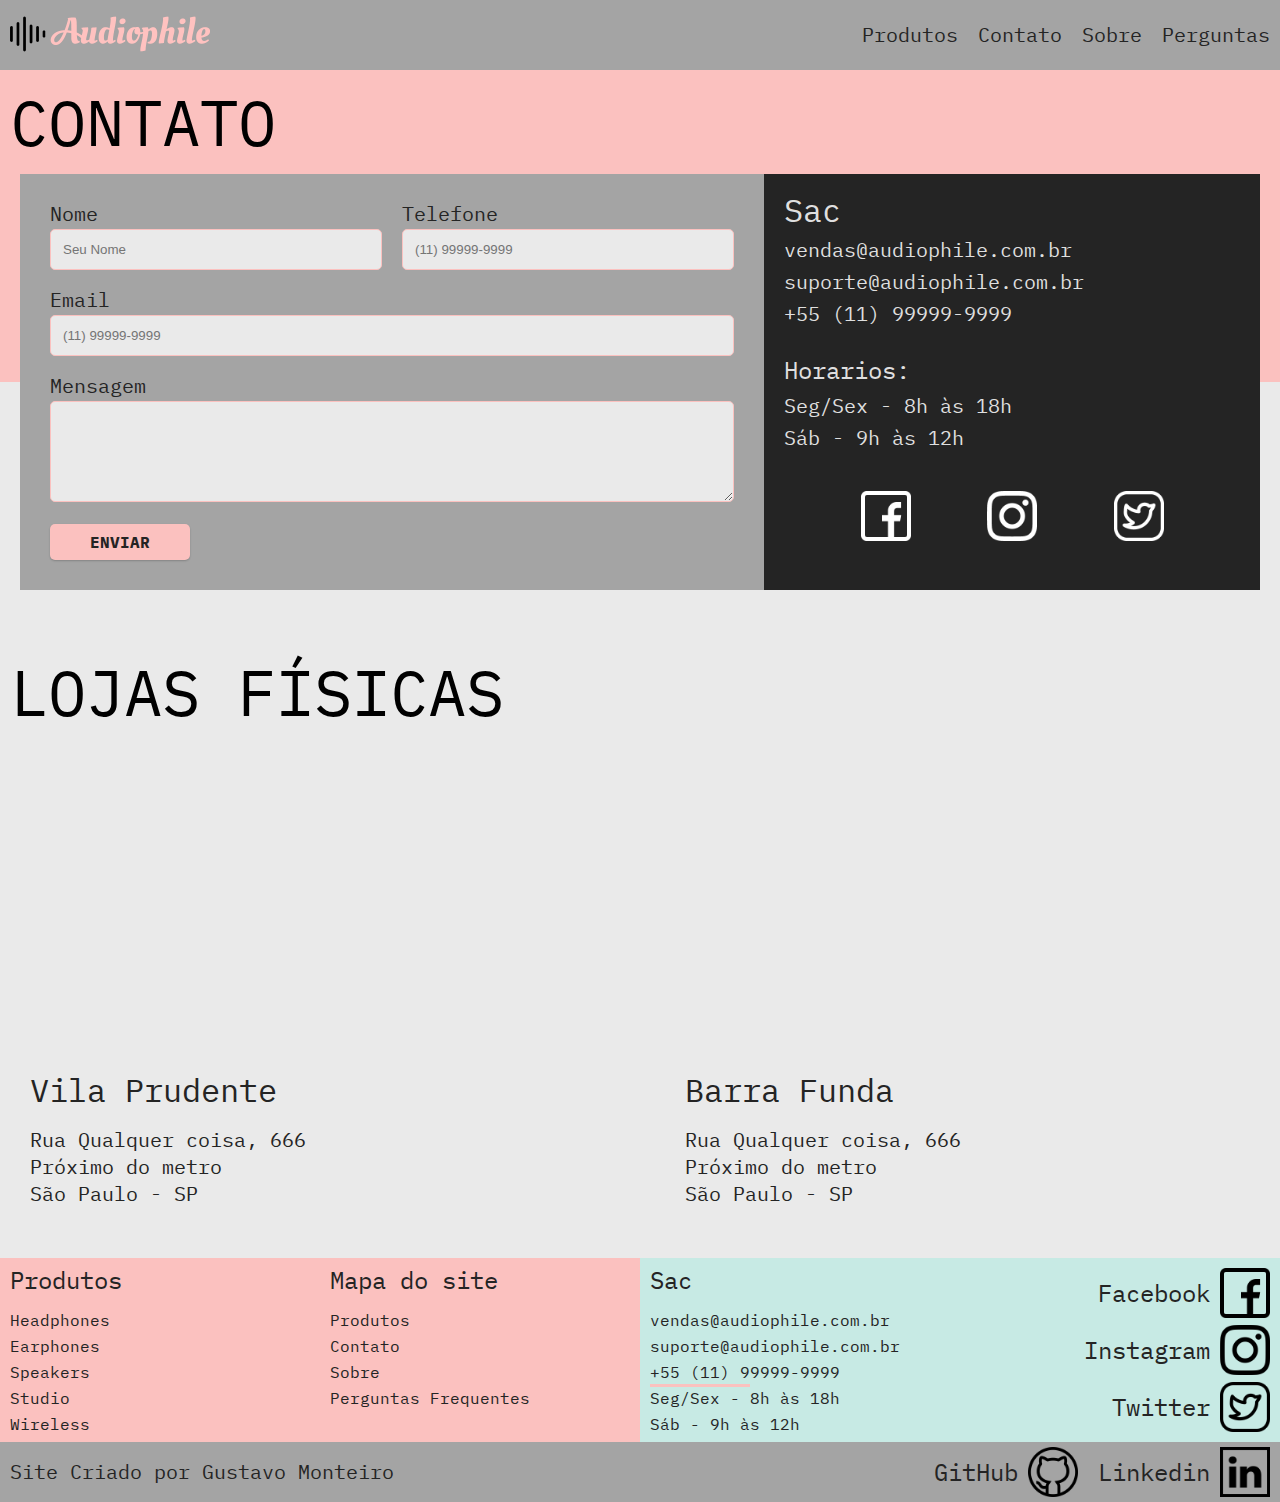
==== contato.html @ 42e64a63 "finalizando html e css" ====
<!DOCTYPE html>
<html lang="pt-br">

<head>
  <meta charset="UTF-8">
  <meta http-equiv="X-UA-Compatible" content="IE=edge">
  <meta name="viewport" content="width=device-width, initial-scale=1.0">
  <title>Audiophile</title>

  <link rel="preconnect" href="https://fonts.googleapis.com">
  <link rel="preconnect" href="https://fonts.gstatic.com" crossorigin>
  <link href="https://fonts.googleapis.com/css2?family=IBM+Plex+Mono:ital,wght@0,200;0,400;0,600;1,200;1,400;1,600&display=swap" rel="stylesheet">

  <link rel="shortcut icon" href="./src/imgs/png/sound-bars.png" type="image/png">
  <link rel="stylesheet" href="./src/css/style.css">



</head>

<body class="bg-color">
  <header class="bg-color-light">
    <div class="container-header nav-flex">
      <picture>
        <a href="./index.html"><img class="logomarca" src="./src/imgs/png/Logo.png" alt="Logo Audiophile"></a>
      </picture>
      <nav>
        <ul class="menu-flex">
          <li class="font-size-xs text-color-dark"><a href="./produtos.html">Produtos</a></li>
          <li class="font-size-xs text-color-dark"><a href="./contato.html">Contato</a></li>
          <li class="font-size-xs text-color-dark"><a href="./sobre.html">Sobre</a></li>
          <li class="font-size-xs text-color-dark"><a href="./perguntas.html">Perguntas</a></li>
        </ul>
      </nav>
    </div>
  </header>

  <main>
    <div class="primary-color">
      <div class="container">
        <h1 class="font-size-xl titulo-pag">Contato</h1>
      </div>
    </div>

    <section class="contato">
      <div class="container contato-grid">
        <div class="form-contato bg-color-light text-color-dark">
          <form class="form-grid" action="">
            <div class="form-nome">
              <label for="nome">Nome</label>
              <input type="text" id="nome" name="nome" placeholder="Seu Nome" required>
            </div>
            <div class="form-telefone">
              <label for="telefone">Telefone</label>
              <input type="number" id="telefone" name="telefone" placeholder="(11) 99999-9999" required>
            </div>
            <div class="form-email">
              <label for="email">Email</label>
              <input type="number" id="email" name="email" placeholder="(11) 99999-9999" required>
            </div>
            <div class="form-mensagem">
              <label for="mensagem">Mensagem</label>
              <textarea name="mensagem" id="mensagem" rows="5"></textarea>
            </div>
            <a class="button button-form" href="">Enviar</a>
          </form>
        </div>


        <div class="sac-contato bg-color-dark">
          <h2 class="font-size-m text-color-light">Sac</h2>
          <ul class="sac-lista font-size-xs text-color-light">
            <li>vendas@audiophile.com.br</li>
            <li>suporte@audiophile.com.br</li>
            <li>+55 (11) 99999-9999</li>
          </ul>
          <h2 class="font-size-s text-color-light sac-horario">Horarios:</h2>
          <ul class="sac-lista font-size-xs text-color-light">
            <li>Seg/Sex - 8h às 18h</li>
            <li>Sáb - 9h às 12h</li>
          </ul>
          <div class="sac-redes">
            <a class="sac-redes-icon" href="">
              <img class="img-redes" src="src/imgs/png/facebook white.png" alt="">
            </a>
            <a class="" href="">
              <img class="img-redes" src="src/imgs/png/instagram white.png" alt="">
            </a>
            <a class="" href="">
              <img class="img-redes" src="src/imgs/png/twitter white.png" alt="">
            </a>
            </ul>
          </div>
        </div>
      </div>
    </section>

    <div class="container">
      <h1 class="font-size-xl titulo-pag">Lojas Físicas</h1>
    </div>

    <section class="local">
      <div class="container local-grid text-color-dark">
        <div class="loja-vila">
          <div class="map-responsive">
            <iframe src="https://www.google.com/maps/embed?pb=!1m18!1m12!1m3!1d7313.197403811612!2d-46.588941000607115!3d-23.58285204309307!2m3!1f0!2f0!3f0!3m2!1i1024!2i768!4f13.1!3m3!1m2!1s0x94ce5c1270a396c9%3A0x3a1e025b790373b8!2sVila%20Prudente!5e0!3m2!1spt-BR!2sbr!4v1652754572648!5m2!1spt-BR!2sbr" width="720" height="300" style="border:0;" allowfullscreen="" loading="lazy" referrerpolicy="no-referrer-when-downgrade"></iframe>
          </div>
          <div class="local-endereco">
            <h2 class="font-size-m">Vila Prudente</h2>
            <span class="font-size-xs">Rua Qualquer coisa, 666</span>
            <span class="font-size-xs">Próximo do metro</span>
            <span class="font-size-xs">São Paulo - SP</span>
          </div>
        </div>

        <div class="loja-barra">
          <div class="map-responsive">
            <iframe src="https://www.google.com/maps/embed?pb=!1m18!1m12!1m3!1d7316.289336439455!2d-46.66990812217961!3d-23.527298593311347!2m3!1f0!2f0!3f0!3m2!1i1024!2i768!4f13.1!3m3!1m2!1s0x94ce5803ffc85a79%3A0xfc31541fa60a201a!2sPalmeiras%20-%20Barra%20Funda!5e0!3m2!1spt-BR!2sbr!4v1652754740655!5m2!1spt-BR!2sbr" width="720" height="300" style="border:0;" allowfullscreen="" loading="lazy" referrerpolicy="no-referrer-when-downgrade"></iframe>
          </div>
          <div class="local-endereco">
            <h2 class="font-size-m">Barra Funda</h2>
            <span class="font-size-xs">Rua Qualquer coisa, 666</span>
            <span class="font-size-xs">Próximo do metro</span>
            <span class="font-size-xs">São Paulo - SP</span>
          </div>
        </div>
      </div>
    </section>

  </main>

  <footer class="footer-color">
    <div class="container footer-flex text-color-dark">
      <div class="footer-div">
        <h3 class="font-size-s">Produtos</h3>
        <ul class="footer-lista font-size-xxs">
          <li><a href="./speakers.html">Headphones</a></li>
          <li><a href="./speakers.html">Earphones</a></li>
          <li><a href="./speakers.html">Speakers</a></li>
          <li><a href="./speakers.html">Studio</a></li>
          <li><a href="./speakers.html">Wireless</a></li>
        </ul>
      </div>
      <div class="footer-div">
        <h3 class="font-size-s">Mapa do site</h3>
        <ul class="footer-lista font-size-xxs">
          <li><a href="./produtos.html">Produtos</a></li>
          <li><a href="./contato.html">Contato</a></li>
          <li><a href="./sobre.html">Sobre</a></li>
          <li><a href="./perguntas.html">Perguntas Frequentes</a></li>
        </ul>
      </div>

      <div class="footer-div">
        <h3 class="font-size-s">Sac</h3>
        <ul class="contato-flex font-size-xxs">
          <li>vendas@audiophile.com.br</li>
          <li>suporte@audiophile.com.br</li>
          <li class="telefone">+55 (11) 99999-9999</li>
          <li>Seg/Sex - 8h às 18h</li>
          <li>Sáb - 9h às 12h</li>
        </ul>
      </div>
      <div class="redes-flex footer-div">
        <div>
          <a class="font-size-s aside-redes-flex" href="">
            <span>Facebook</span>
            <img class="img-redes" src="src/imgs/png/facebook.png" alt="">
          </a>
        </div>
        <div>
          <a class="font-size-s aside-redes-flex" href="">
            <span>Instagram</span>
            <img class="img-redes" src="src/imgs/png/instagram.png" alt="">
          </a>
        </div>
        <div>
          <a class="font-size-s aside-redes-flex" href="">
            <span>Twitter</span>
            <img class="img-redes" src="src/imgs/png/twitter.png" alt="">
          </a>
        </div>
        </ul>
      </div>
    </div>
  </footer>

  <aside class="bg-color-light">
    <div class="container aside-flex text-color-dark">
      <p class="font-size-xs aside-text">Site Criado por Gustavo Monteiro</p>
      <div class="aside-flex-redes">
        <div>
          <a class="font-size-s aside-redes-flex" target="_blank" href="https://github.com/GustavoCMonteiro">
            <span>GitHub</span>
            <img class="img-redes" src="src/imgs/png/github.png" alt="">
          </a>
        </div>
        <div>
          <a class="font-size-s aside-redes-flex" target="_blank" href="https://www.linkedin.com/in/gustavocmonteiro/">
            <span>Linkedin</span>
            <img class="img-redes" src="src/imgs/png/linkedin.png" alt="">
          </a>
        </div>
      </div>
    </div>
  </aside>

  <script src="/src/js/script.js"></script>
</body>

</html>
---- src/css/style.css ----
/* globais */
@import "./reset/reset.css";
@import "./global/var.css";
@import "./global/global.css";
@import "./global/footer.css";
@import "./global/header.css";

/* pag principal */
@import "./paginas/index.css";

/* pag produtos */
@import "./paginas/produtos.css";

/* pag conheca mais */
@import "./paginas/speakers.css";

/* sobre */
@import "./paginas/sobre.css";

/* perguntas */
@import "./paginas/perguntas.css";

/* contato */
@import "./paginas/contato.css";
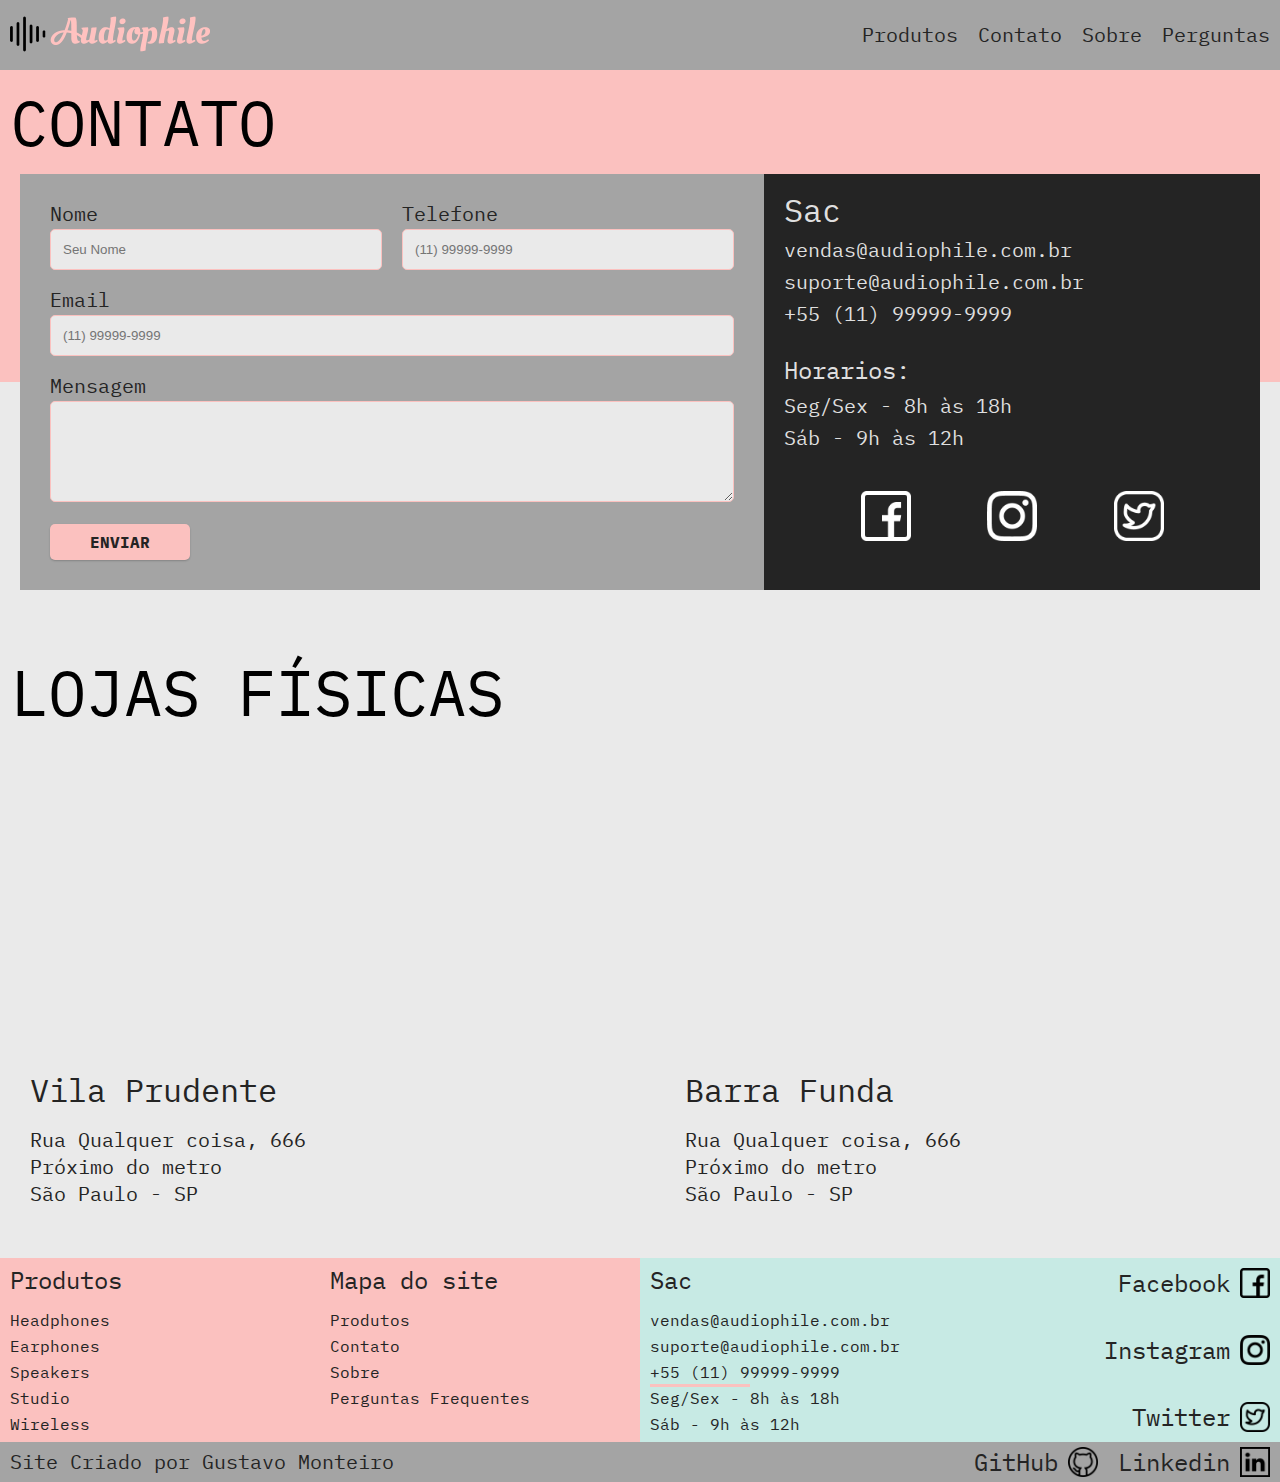
==== commit adc29b13: "bug" ====
--- a/contato.html
+++ b/contato.html
@@ -80,16 +80,16 @@
             <li>Sáb - 9h às 12h</li>
           </ul>
           <div class="sac-redes">
-            <a class="sac-redes-icon" href="">
-              <img class="img-redes" src="src/imgs/png/facebook white.png" alt="">
-            </a>
-            <a class="" href="">
-              <img class="img-redes" src="src/imgs/png/instagram white.png" alt="">
-            </a>
-            <a class="" href="">
-              <img class="img-redes" src="src/imgs/png/twitter white.png" alt="">
-            </a>
-            </ul>
+            <a href="">
+              <img class="contato-redes" src="src/imgs/png/facebook white.png" alt="">
+              </a>
+              <a href="">
+                <img class="contato-redes" src="src/imgs/png/instagram white.png" alt="">
+              </a>
+              <a href="">
+                <img class="contato-redes" src="src/imgs/png/twitter white.png" alt="">
+              </a>
+              </ul>
           </div>
         </div>
       </div>
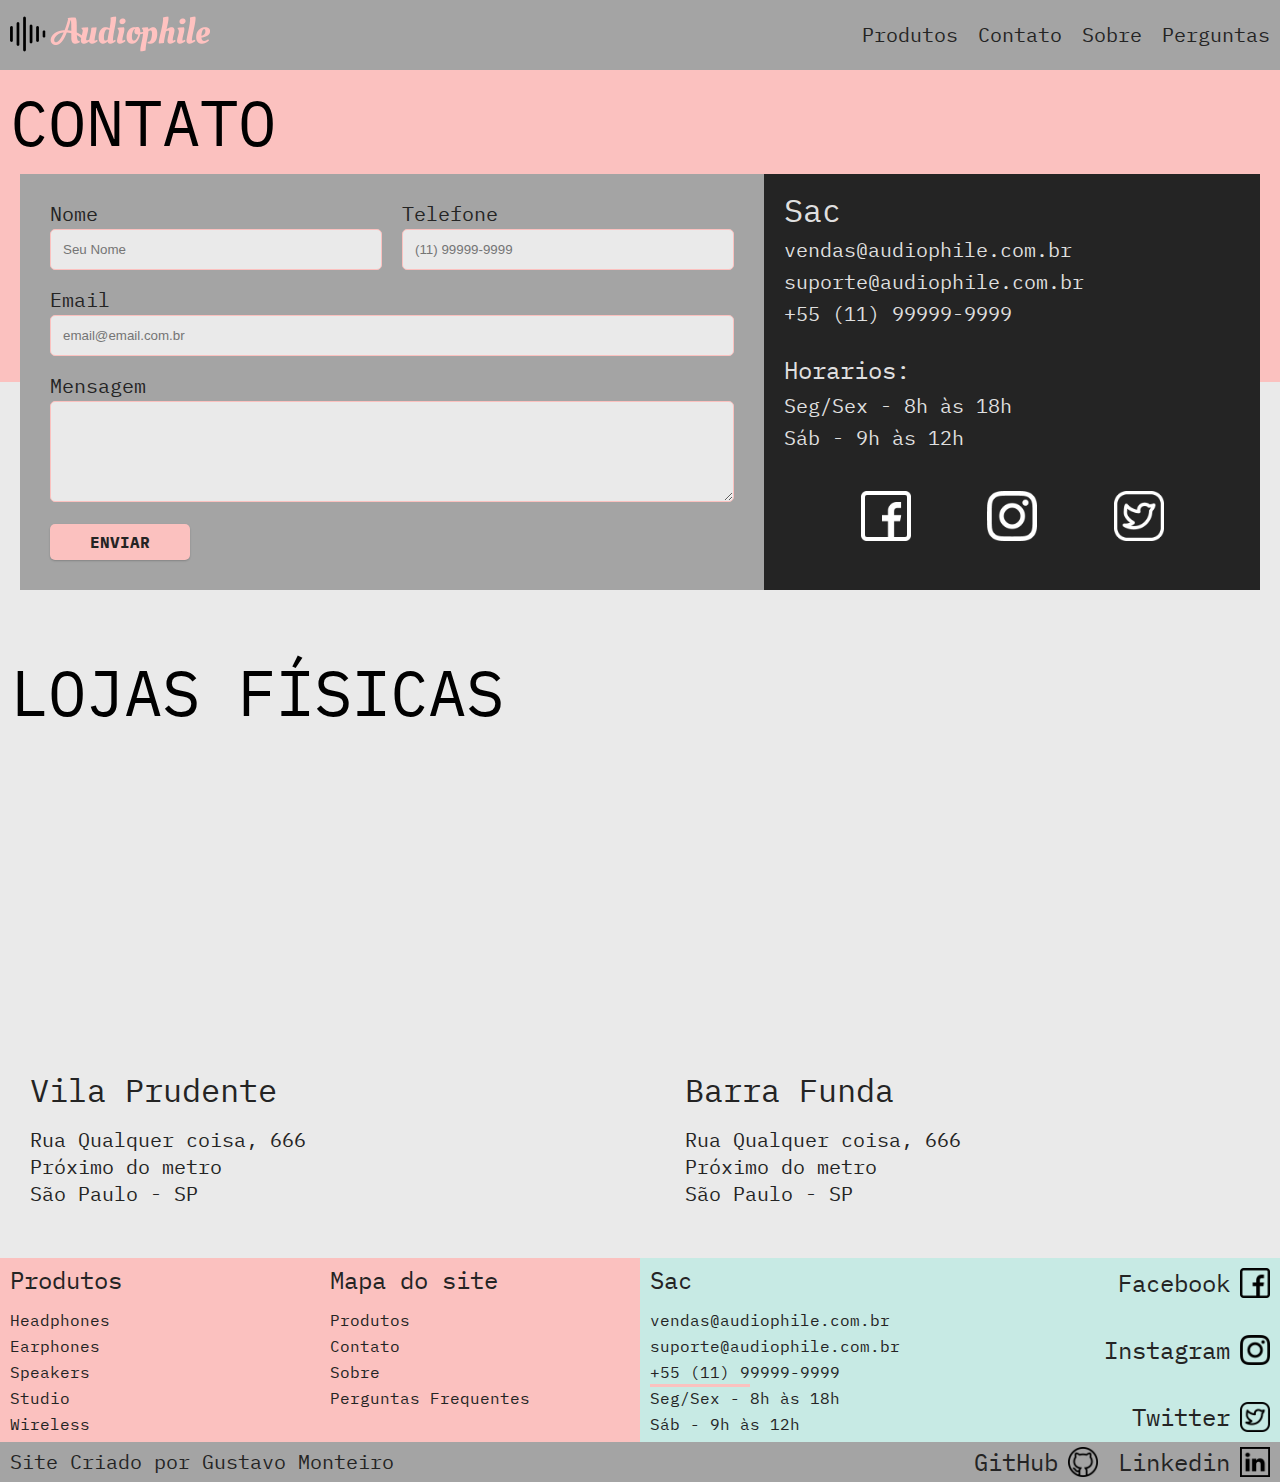
==== commit e1f157a4: "add javascript - acordion - menu-mobile" ====
--- a/contato.html
+++ b/contato.html
@@ -25,6 +25,7 @@
         <a href="./index.html"><img class="logomarca" src="./src/imgs/png/Logo.png" alt="Logo Audiophile"></a>
       </picture>
       <nav>
+        <button class="menu-button desactive" data-menu="button" aria-expanded="false" aria-controls="menu"></button>
         <ul class="menu-flex">
           <li class="font-size-xs text-color-dark"><a href="./produtos.html">Produtos</a></li>
           <li class="font-size-xs text-color-dark"><a href="./contato.html">Contato</a></li>
@@ -56,7 +57,7 @@
             </div>
             <div class="form-email">
               <label for="email">Email</label>
-              <input type="number" id="email" name="email" placeholder="(11) 99999-9999" required>
+              <input type="text" id="email" name="email" placeholder="email@email.com.br" required>
             </div>
             <div class="form-mensagem">
               <label for="mensagem">Mensagem</label>
@@ -82,14 +83,14 @@
           <div class="sac-redes">
             <a href="">
               <img class="contato-redes" src="src/imgs/png/facebook white.png" alt="">
-              </a>
-              <a href="">
-                <img class="contato-redes" src="src/imgs/png/instagram white.png" alt="">
-              </a>
-              <a href="">
-                <img class="contato-redes" src="src/imgs/png/twitter white.png" alt="">
-              </a>
-              </ul>
+            </a>
+            <a href="">
+              <img class="contato-redes" src="src/imgs/png/instagram white.png" alt="">
+            </a>
+            <a href="">
+              <img class="contato-redes" src="src/imgs/png/twitter white.png" alt="">
+            </a>
+            </ul>
           </div>
         </div>
       </div>
@@ -205,7 +206,7 @@
     </div>
   </aside>
 
-  <script src="/src/js/script.js"></script>
+  <script type="module" src="./src/js/script.js"></script>
 </body>
 
 </html>--- a/src/css/style.css
+++ b/src/css/style.css
@@ -1,9 +1,10 @@
 /* globais */
 @import "./reset/reset.css";
+@import "./global/global.css";
 @import "./global/var.css";
-@import "./global/global.css";
 @import "./global/footer.css";
 @import "./global/header.css";
+@import "./global/menu-mobile.css";
 
 /* pag principal */
 @import "./paginas/index.css";
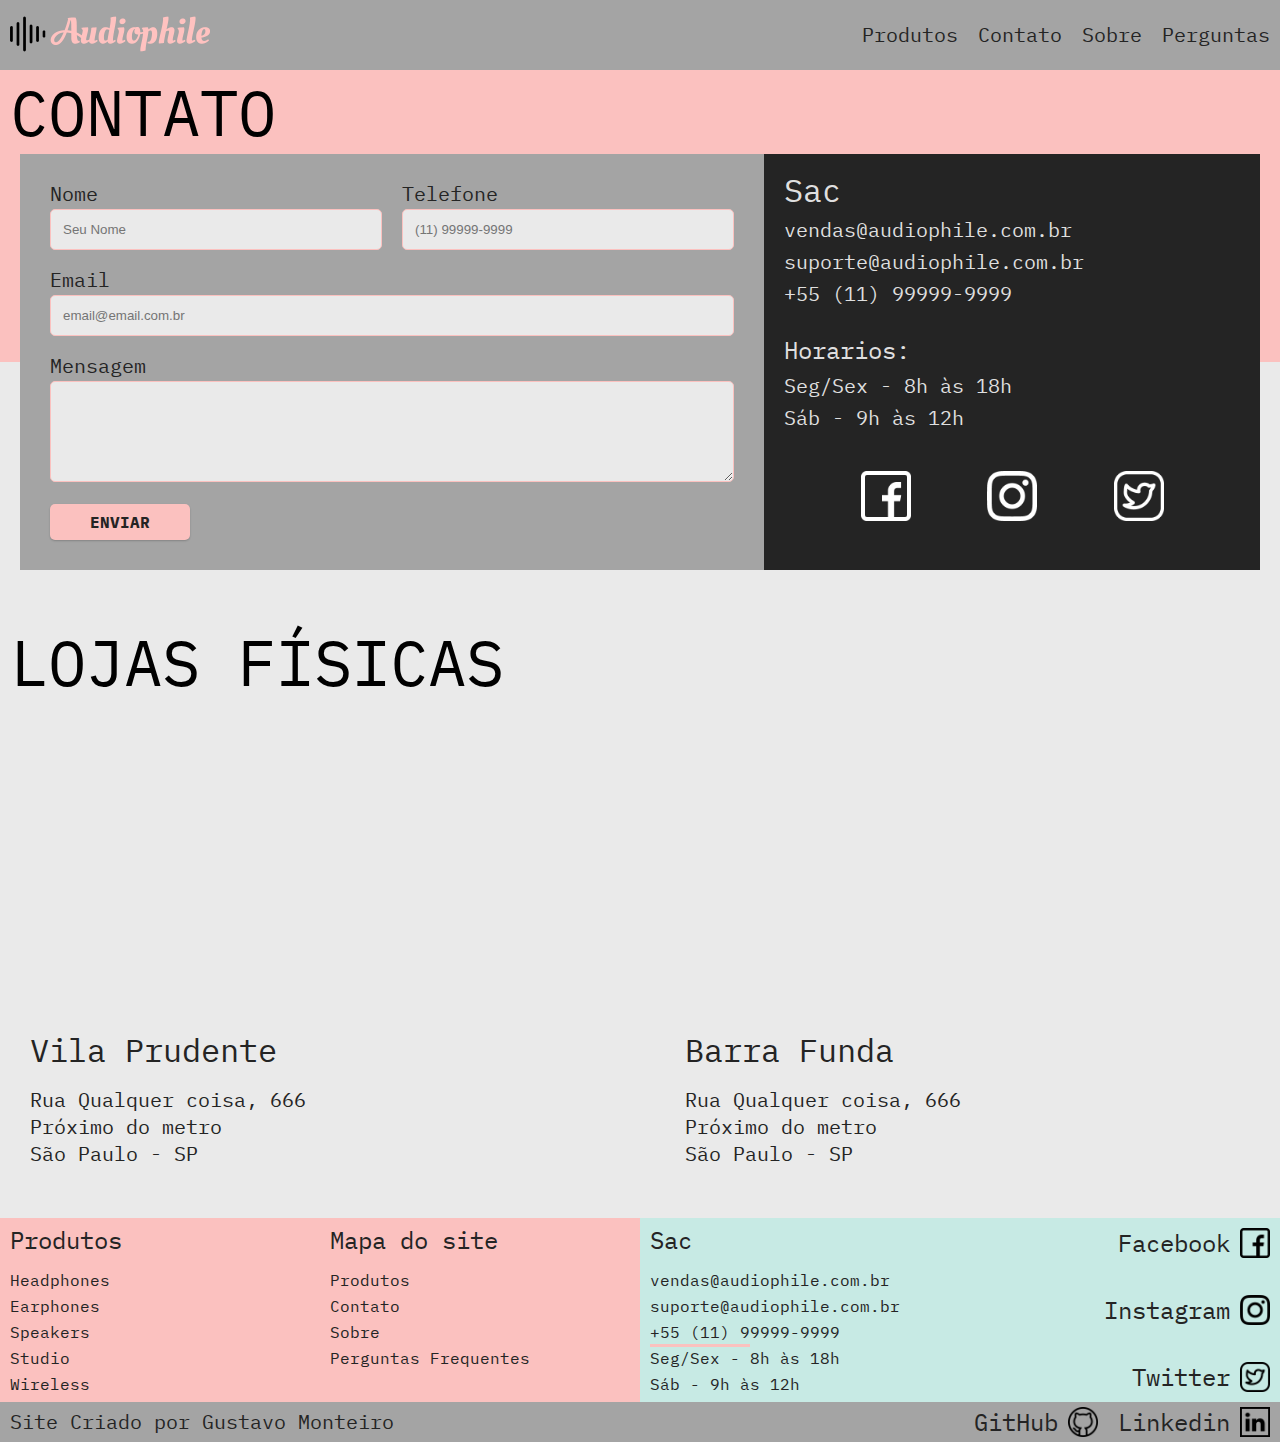
==== commit 345637c9: "carousel img, ajustes" ====
--- a/contato.html
+++ b/contato.html
@@ -25,7 +25,7 @@
         <a href="./index.html"><img class="logomarca" src="./src/imgs/png/Logo.png" alt="Logo Audiophile"></a>
       </picture>
       <nav>
-        <button class="menu-button desactive" data-menu="button" aria-expanded="false" aria-controls="menu"></button>
+        <button class="menu-button inactive" data-menu="button" aria-expanded="false" aria-controls="menu"></button>
         <ul class="menu-flex">
           <li class="font-size-xs text-color-dark"><a href="./produtos.html">Produtos</a></li>
           <li class="font-size-xs text-color-dark"><a href="./contato.html">Contato</a></li>
@@ -43,7 +43,7 @@
       </div>
     </div>
 
-    <section class="contato">
+    <section class="contato anime-show-down">
       <div class="container contato-grid">
         <div class="form-contato bg-color-light text-color-dark">
           <form class="form-grid" action="">
@@ -97,7 +97,7 @@
     </section>
 
     <div class="container">
-      <h1 class="font-size-xl titulo-pag">Lojas Físicas</h1>
+      <h1 class="font-size-xl titulo-pag anime-show-down">Lojas Físicas</h1>
     </div>
 
     <section class="local">
--- a/src/css/style.css
+++ b/src/css/style.css
@@ -1,10 +1,11 @@
 /* globais */
 @import "./reset/reset.css";
+@import "./global/var.css";
 @import "./global/global.css";
-@import "./global/var.css";
 @import "./global/footer.css";
 @import "./global/header.css";
 @import "./global/menu-mobile.css";
+@import "./global/animation.css";
 
 /* pag principal */
 @import "./paginas/index.css";
